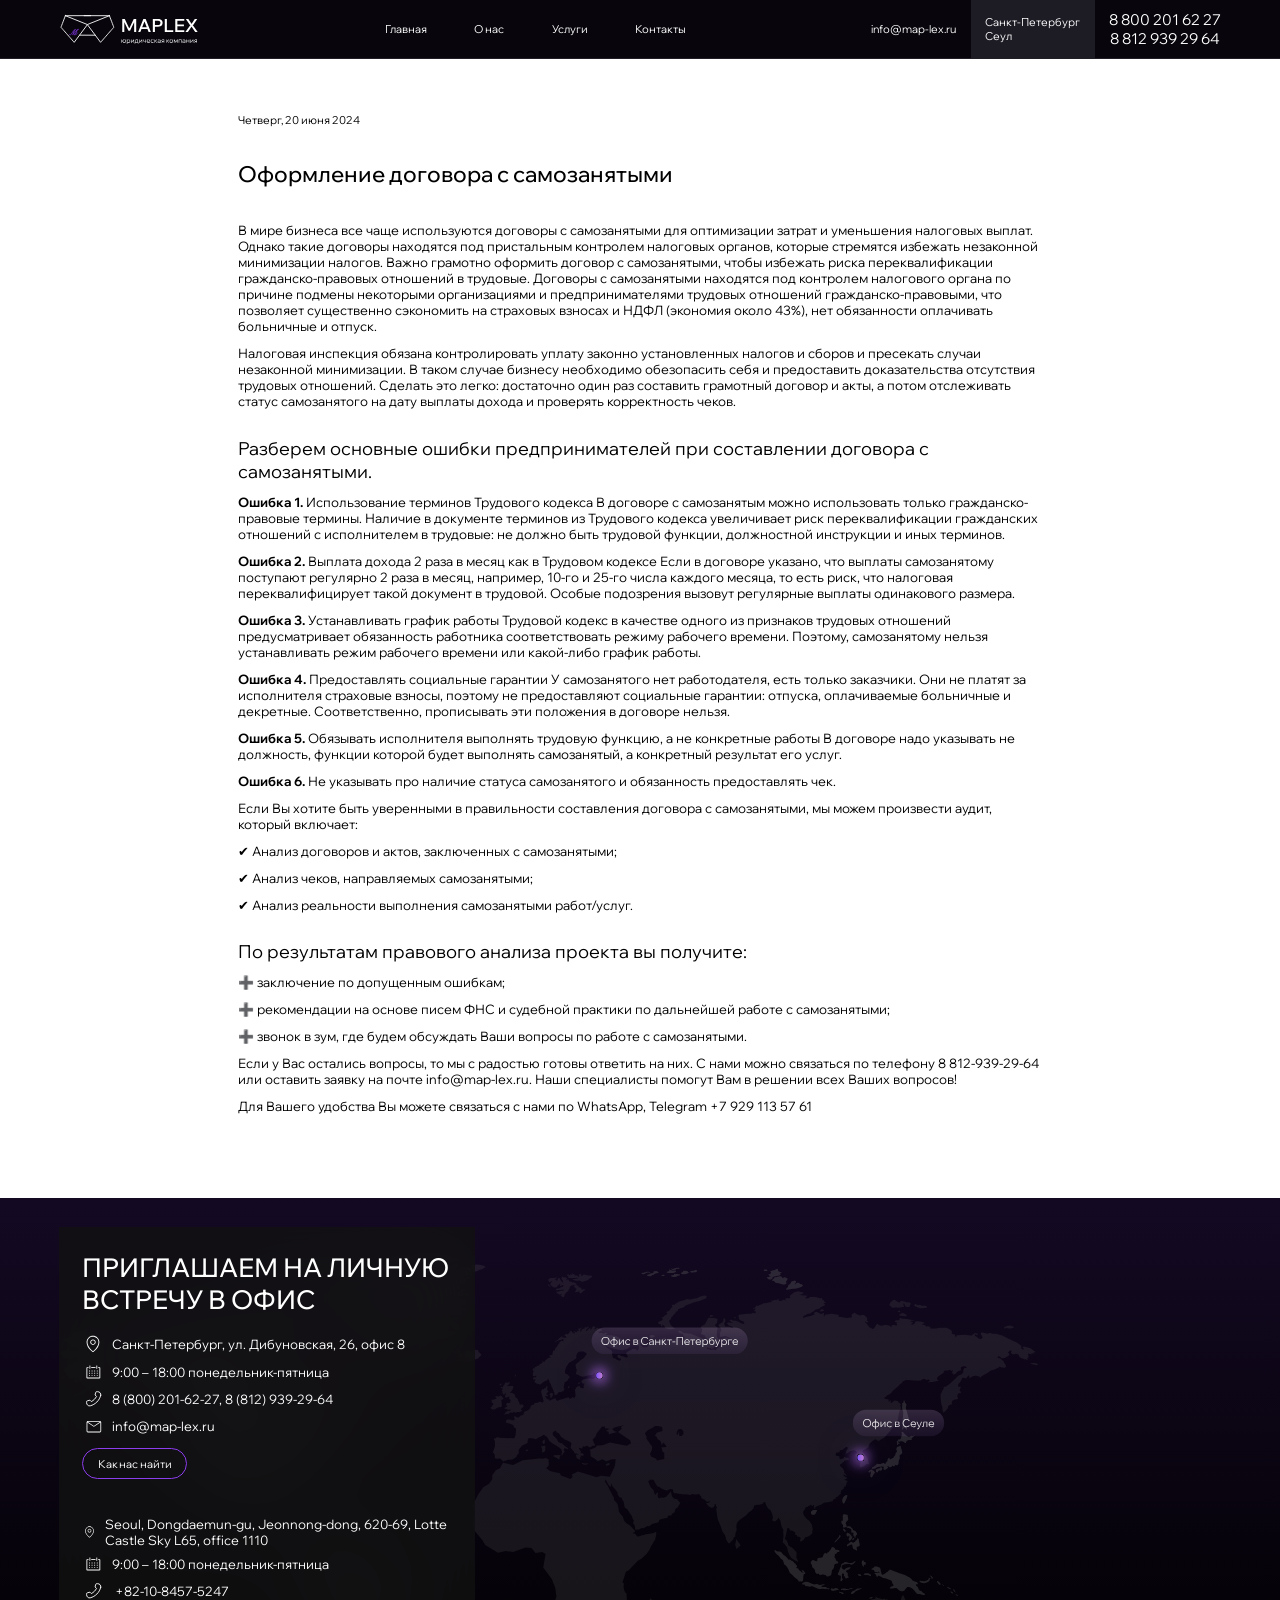
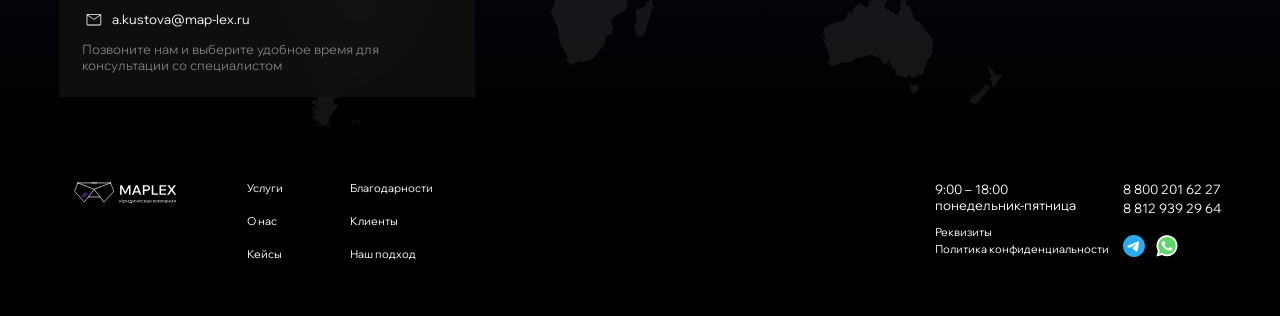
==== blog-page.html @ 065f0a4c "Add files via upload" ====
<!DOCTYPE html>
<html lang="ru">

<head>
    <meta charset="UTF-8">
    <meta http-equiv="X-UA-Compatible" content="IE=edge">
    <meta name="viewport" content="width=device-width, initial-scale=1.0">
    <title>Document</title>
    <link rel="stylesheet" href="style/style.css">
    <link rel="stylesheet" href="./style/swiper-bundle.min.css">
</head>

<body>

    <header class="header">
        <div class="container">
            <img src="./media/icons/logo.svg" alt="" class="header-logo">
            <div class="header-menu">
                <ul class="header-menu__list">
                    <a class="header-menu__list__item" href="./index.html">Главная</a>
                    <a class="header-menu__list__item" href="./aboutUs.html">О нас</a>
                    <a class="header-menu__list__item" href="./singl-deal.html">Услуги</a>
                    <a class="header-menu__list__item" href="">Контакты</a>
                </ul>
            </div>
            <div class="header-contacts">
                <div class="header-mail">info@map-lex.ru</div>
                <div class="header-city">
                    <p class="header-city__item">Санкт-Петербург</p>
                    <p class="header-city__item">Сеул</p>
                </div>
                <div class="header-nums">
                    <a href="" class="header-nums__item">8 800 201 62 27</a>
                    <a href="" class="header-nums__item">8 812 939 29 64</a>
                </div>
            </div>
        </div>
    </header>

    <main>
        <section class="blog-article">
            <div class="container">
                <div class="blog-article__wrap">
                    <div class="blog-article__date">
                        Четверг, 20 июня 2024
                    </div>
                    <div class="blog-article__name">
                        Оформление договора с самозанятыми
                    </div>
                    <div class="blog-article__content">
                        <p>
                            В мире бизнеса все чаще используются договоры с самозанятыми для оптимизации затрат и уменьшения налоговых выплат. Однако такие договоры находятся под пристальным контролем налоговых органов, которые стремятся избежать незаконной минимизации налогов. Важно грамотно оформить договор с самозанятыми, чтобы избежать риска переквалификации гражданско-правовых отношений в трудовые. Договоры с самозанятыми находятся под контролем налогового органа по причине подмены некоторыми организациями и предпринимателями трудовых отношений гражданско-правовыми, что позволяет существенно сэкономить на страховых взносах и НДФЛ (экономия около 43%), нет обязанности оплачивать больничные и отпуск. 
                        </p>
                        <p>
                            Налоговая инспекция обязана контролировать уплату законно установленных налогов и сборов и пресекать случаи незаконной минимизации. В таком случае бизнесу необходимо обезопасить себя и предоставить доказательства отсутствия трудовых отношений. Сделать это легко: достаточно один раз составить грамотный договор и акты, а потом отслеживать статус самозанятого на дату выплаты дохода и проверять корректность чеков. 
                        </p>
                        <p class="font-size">
                            Разберем основные ошибки предпринимателей при составлении договора с самозанятыми. 
                        </p>
                        <p>
                          <strong>Ошибка 1.</strong> Использование терминов Трудового кодекса В договоре с самозанятым можно использовать только гражданско-правовые термины. Наличие в документе терминов из Трудового кодекса увеличивает риск переквалификации гражданских отношений с исполнителем в трудовые: не должно быть трудовой функции, должностной инструкции и иных терминов. 
                        </p>
                        <p>
                            <strong>Ошибка 2.</strong> Выплата дохода 2 раза в месяц как в Трудовом кодексе Если в договоре указано, что выплаты самозанятому поступают регулярно 2 раза в месяц, например, 10-го и 25-го числа каждого месяца, то есть риск, что налоговая переквалифицирует такой документ в трудовой. Особые подозрения вызовут регулярные выплаты одинакового размера. 
                        </p>
                        <p>
                            <strong>Ошибка 3.</strong> Устанавливать график работы Трудовой кодекс в качестве одного из признаков трудовых отношений предусматривает обязанность работника соответствовать режиму рабочего времени. Поэтому, самозанятому нельзя устанавливать режим рабочего времени или какой-либо график работы. 
                        </p>
                        <p>
                            <strong>Ошибка 4.</strong> Предоставлять социальные гарантии У самозанятого нет работодателя, есть только заказчики. Они не платят за исполнителя страховые взносы, поэтому не предоставляют социальные гарантии: отпуска, оплачиваемые больничные и декретные. Соответственно, прописывать эти положения в договоре нельзя. 
                        </p>
                        <p>
                            <strong>Ошибка 5.</strong> Обязывать исполнителя выполнять трудовую функцию, а не конкретные работы В договоре надо указывать не должность, функции которой будет выполнять самозанятый, а конкретный результат его услуг. 
                        </p>
                        <p>
                            <strong>Ошибка 6.</strong> Не указывать про наличие статуса самозанятого и обязанность предоставлять чек.
                        </p>
                        <p>
                            Если Вы хотите быть уверенными в правильности составления договора с самозанятыми, мы можем произвести аудит, который включает: 
                        </p>
                        <p>
                            ✔ Анализ договоров и актов, заключенных с самозанятыми; 
                        </p>
                        <p>
                            ✔ Анализ чеков, направляемых самозанятыми; 
                        </p>
                        <p>
                            ✔ Анализ реальности выполнения самозанятыми работ/услуг. 
                        </p>
                        <p class="font-size">
                            По результатам правового анализа проекта вы получите:
                        </p>
                        <p>
                            ➕  заключение по допущенным ошибкам;
                        </p>
                        <p>
                            ➕  рекомендации на основе писем ФНС и судебной практики по дальнейшей работе с самозанятыми;
                        </p>
                        <p>
                            ➕  звонок в зум, где будем обсуждать Ваши вопросы по работе с самозанятыми. 
                        </p>
                        <p>
                            Если у Вас остались вопросы, то мы с радостью готовы ответить на них. С нами можно связаться по телефону 8 812-939-29-64 или оставить заявку на почте info@map-lex.ru. Наши специалисты помогут Вам в решении всех Ваших вопросов! 
                        </p>
                        <p>
                            Для Вашего удобства Вы можете связаться с нами по WhatsApp, Telegram +7 929 113 57 61
                        </p>
                    </div>
                </div>
            </div>
        </section>

        <section class="contacts-btn">
            <div class="container">
                <div class="contacts-btn-info">
                    <p class="contacts-btn-info__heading">Приглашаем на личную встречу в офис</p>
                    <ul class="contacts-btm-list">
                        <li class="contacts-btm-list__item">
                            <svg class="contacts-btm-list__item__svg" viewBox="0 0 24 24" fill="none"
                                xmlns="http://www.w3.org/2000/svg">
                                <path fill-rule="evenodd" clip-rule="evenodd"
                                    d="M7.7585 5.7675C8.31402 5.20777 8.97477 4.76344 9.70271 4.4601C10.4306 4.15675 11.2114 4.00039 12 4C13.59 4 15.116 4.635 16.2415 5.7675C17.3685 6.9032 18.0006 8.43851 18 10.0385C18 12.8015 16.468 15.3025 14.872 17.149C14.1994 17.9234 13.4703 18.6467 12.6905 19.313C12.465 19.5063 12.2348 19.6941 12 19.876C11.7653 19.6939 11.5351 19.5062 11.3095 19.313C10.5297 18.6467 9.80055 17.9234 9.128 17.149C7.532 15.3025 6 12.8015 6 10.0385C6 8.436 6.633 6.9 7.7585 5.7675ZM11.712 20.9085L12 20.5L12.288 20.9085C12.2037 20.9679 12.1031 20.9998 12 20.9998C11.8969 20.9998 11.7963 20.9679 11.712 20.9085ZM11.712 20.9085L12 20.5L12.288 20.9085L12.29 20.9075L12.295 20.904L12.31 20.8925L12.369 20.85C12.4197 20.813 12.4913 20.759 12.584 20.688C12.768 20.547 13.029 20.3395 13.3405 20.073C14.1582 19.3741 14.9228 18.6153 15.628 17.803C17.282 15.89 19 13.16 19 10.038C19 8.173 18.263 6.383 16.951 5.063C16.3025 4.40965 15.5313 3.89102 14.6816 3.53696C13.8319 3.1829 12.9205 3.00041 12 3C11.0795 3.00035 10.1682 3.18276 9.31849 3.53673C8.46879 3.8907 7.69749 4.40924 7.049 5.0625C5.73585 6.38561 4.99928 8.17437 5 10.0385C5 13.16 6.718 15.89 8.372 17.803C9.07718 18.6153 9.84179 19.3741 10.6595 20.073C10.9715 20.3395 11.232 20.547 11.416 20.688C11.5063 20.7575 11.5974 20.8259 11.6895 20.893L11.7055 20.904L11.71 20.9075L11.712 20.9085ZM10 10C10 9.46957 10.2107 8.96086 10.5858 8.58579C10.9609 8.21071 11.4696 8 12 8C12.5304 8 13.0391 8.21071 13.4142 8.58579C13.7893 8.96086 14 9.46957 14 10C14 10.5304 13.7893 11.0391 13.4142 11.4142C13.0391 11.7893 12.5304 12 12 12C11.4696 12 10.9609 11.7893 10.5858 11.4142C10.2107 11.0391 10 10.5304 10 10ZM12 7C11.2044 7 10.4413 7.31607 9.87868 7.87868C9.31607 8.44129 9 9.20435 9 10C9 10.7956 9.31607 11.5587 9.87868 12.1213C10.4413 12.6839 11.2044 13 12 13C12.7956 13 13.5587 12.6839 14.1213 12.1213C14.6839 11.5587 15 10.7956 15 10C15 9.20435 14.6839 8.44129 14.1213 7.87868C13.5587 7.31607 12.7956 7 12 7Z"
                                    fill="white" />
                            </svg>
                            Санкт-Петербург, ул. Дибуновская, 26, офис 8
                        </li>
                        <li class="contacts-btm-list__item">
                            <svg class="contacts-btm-list__item__svg" viewBox="0 0 24 24" fill="none"
                                xmlns="http://www.w3.org/2000/svg">
                                <path
                                    d="M19.1721 6.72656H17.6349V7.67255H19.0539V18.0784H5.81012V7.67255H7.2291V6.72656H5.69187C5.5813 6.72841 5.47218 6.75202 5.37074 6.79605C5.2693 6.84008 5.17753 6.90366 5.10066 6.98316C5.02379 7.06266 4.96334 7.15652 4.92276 7.25939C4.88218 7.36226 4.86226 7.47211 4.86414 7.58268V18.1682C4.86226 18.2788 4.88218 18.3887 4.92276 18.4915C4.96334 18.5944 5.02379 18.6883 5.10066 18.7678C5.17753 18.8473 5.2693 18.9108 5.37074 18.9549C5.47218 18.9989 5.5813 19.0225 5.69187 19.0244H19.1721C19.2827 19.0225 19.3918 18.9989 19.4933 18.9549C19.5947 18.9108 19.6865 18.8473 19.7634 18.7678C19.8402 18.6883 19.9007 18.5944 19.9413 18.4915C19.9818 18.3887 20.0018 18.2788 19.9999 18.1682V7.58268C20.0018 7.47211 19.9818 7.36226 19.9413 7.25939C19.9007 7.15652 19.8402 7.06266 19.7634 6.98316C19.6865 6.90366 19.5947 6.84008 19.4933 6.79605C19.3918 6.75202 19.2827 6.72841 19.1721 6.72656Z"
                                    fill="white" />
                                <path d="M7.69678 10.5117H8.64276V11.4577H7.69678V10.5117Z" fill="white" />
                                <path d="M10.5366 10.5117H11.4826V11.4577H10.5366V10.5117Z" fill="white" />
                                <path d="M13.3765 10.5117H14.3224V11.4577H13.3765V10.5117Z" fill="white" />
                                <path d="M16.2095 10.5117H17.1555V11.4577H16.2095V10.5117Z" fill="white" />
                                <path d="M7.69678 12.875H8.64276V13.821H7.69678V12.875Z" fill="white" />
                                <path d="M10.5366 12.875H11.4826V13.821H10.5366V12.875Z" fill="white" />
                                <path d="M13.3765 12.875H14.3224V13.821H13.3765V12.875Z" fill="white" />
                                <path d="M16.2095 12.875H17.1555V13.821H16.2095V12.875Z" fill="white" />
                                <path d="M7.69678 15.2422H8.64276V16.1882H7.69678V15.2422Z" fill="white" />
                                <path d="M10.5366 15.2422H11.4826V16.1882H10.5366V15.2422Z" fill="white" />
                                <path d="M13.3765 15.2422H14.3224V16.1882H13.3765V15.2422Z" fill="white" />
                                <path d="M16.2095 15.2422H17.1555V16.1882H16.2095V15.2422Z" fill="white" />
                                <path
                                    d="M8.63974 8.61987C8.76519 8.61987 8.88549 8.57004 8.9742 8.48134C9.0629 8.39264 9.11273 8.27233 9.11273 8.14688V5.30893C9.11273 5.18348 9.0629 5.06318 8.9742 4.97447C8.88549 4.88577 8.76519 4.83594 8.63974 4.83594C8.51429 4.83594 8.39399 4.88577 8.30528 4.97447C8.21658 5.06318 8.16675 5.18348 8.16675 5.30893V8.14688C8.16675 8.27233 8.21658 8.39264 8.30528 8.48134C8.39399 8.57004 8.51429 8.61987 8.63974 8.61987Z"
                                    fill="white" />
                                <path
                                    d="M16.2057 8.61987C16.3311 8.61987 16.4514 8.57004 16.5401 8.48134C16.6288 8.39264 16.6787 8.27233 16.6787 8.14688V5.30893C16.6787 5.18348 16.6288 5.06318 16.5401 4.97447C16.4514 4.88577 16.3311 4.83594 16.2057 4.83594C16.0802 4.83594 15.9599 4.88577 15.8712 4.97447C15.7825 5.06318 15.7327 5.18348 15.7327 5.30893V8.14688C15.7327 8.27233 15.7825 8.39264 15.8712 8.48134C15.9599 8.57004 16.0802 8.61987 16.2057 8.61987Z"
                                    fill="white" />
                                <path d="M10.0598 6.72656H14.7897V7.67255H10.0598V6.72656Z" fill="white" />
                            </svg>
                            9:00 – 18:00 понедельник-пятница
                        </li>
                        <li class="contacts-btm-list__item">
                            <svg class="contacts-btm-list__item__svg" viewBox="0 0 24 24" fill="none"
                                xmlns="http://www.w3.org/2000/svg">
                                <path
                                    d="M20.506 7.96C19.7928 10.7426 18.3448 13.2824 16.3136 15.3136C14.2824 17.3448 11.7426 18.7928 8.96 19.506C6.819 20.051 5 18.21 5 16V15C5 14.448 5.449 14.005 5.998 13.95C6.90852 13.8603 7.80229 13.6452 8.654 13.311L10.174 14.831C12.6489 13.6447 14.6447 11.6489 15.831 9.174L14.311 7.654C14.6456 6.80234 14.8609 5.90857 14.951 4.998C15.005 4.448 15.448 4 16 4H17C19.21 4 21.051 5.819 20.506 7.96Z"
                                    stroke="white" stroke-linecap="round" stroke-linejoin="round" />
                            </svg>
                            8 (800) 201-62-27, 8 (812) 939-29-64
                        </li>
                        <li class="contacts-btm-list__item">
                            <svg class="contacts-btm-list__item__svg" viewBox="0 0 24 24" fill="none"
                                xmlns="http://www.w3.org/2000/svg">
                                <path
                                    d="M6.43644 19.046C6.02696 19.046 5.68533 18.9091 5.41156 18.6353C5.13778 18.3616 5.00059 18.0196 5 17.6096V8.03801C5 7.62853 5.13719 7.2869 5.41156 7.01312C5.68593 6.73934 6.02726 6.60216 6.43556 6.60156H19.5644C19.9733 6.60156 20.3147 6.73875 20.5884 7.01312C20.8622 7.28749 20.9994 7.62912 21 8.03801V17.6105C21 18.0193 20.8628 18.361 20.5884 18.6353C20.3141 18.9097 19.9727 19.0466 19.5644 19.046H6.43644ZM13 12.9269L5.88889 8.27712V17.6105C5.88889 17.7699 5.94015 17.9008 6.04267 18.0033C6.14519 18.1059 6.27644 18.1571 6.43644 18.1571H19.5644C19.7239 18.1571 19.8548 18.1059 19.9573 18.0033C20.0599 17.9008 20.1111 17.7696 20.1111 17.6096V8.27623L13 12.9269ZM13 11.9349L19.8373 7.49045H6.16267L13 11.9349ZM5.88889 8.27712V7.49045V17.6105C5.88889 17.7699 5.94015 17.9008 6.04267 18.0033C6.14519 18.1059 6.27644 18.1571 6.43644 18.1571H5.88889V8.27712Z"
                                    fill="white" />
                            </svg>
                            info@map-lex.ru
                        </li>
                    </ul>
                    <button class="how-fing map-popup-btn">Как нас найти</button>
                    <ul class="contacts-btm-list">
                        <li class="contacts-btm-list__item">
                            <svg class="contacts-btm-list__item__svg" viewBox="0 0 24 24" fill="none"
                                xmlns="http://www.w3.org/2000/svg">
                                <path fill-rule="evenodd" clip-rule="evenodd"
                                    d="M7.7585 5.7675C8.31402 5.20777 8.97477 4.76344 9.70271 4.4601C10.4306 4.15675 11.2114 4.00039 12 4C13.59 4 15.116 4.635 16.2415 5.7675C17.3685 6.9032 18.0006 8.43851 18 10.0385C18 12.8015 16.468 15.3025 14.872 17.149C14.1994 17.9234 13.4703 18.6467 12.6905 19.313C12.465 19.5063 12.2348 19.6941 12 19.876C11.7653 19.6939 11.5351 19.5062 11.3095 19.313C10.5297 18.6467 9.80055 17.9234 9.128 17.149C7.532 15.3025 6 12.8015 6 10.0385C6 8.436 6.633 6.9 7.7585 5.7675ZM11.712 20.9085L12 20.5L12.288 20.9085C12.2037 20.9679 12.1031 20.9998 12 20.9998C11.8969 20.9998 11.7963 20.9679 11.712 20.9085ZM11.712 20.9085L12 20.5L12.288 20.9085L12.29 20.9075L12.295 20.904L12.31 20.8925L12.369 20.85C12.4197 20.813 12.4913 20.759 12.584 20.688C12.768 20.547 13.029 20.3395 13.3405 20.073C14.1582 19.3741 14.9228 18.6153 15.628 17.803C17.282 15.89 19 13.16 19 10.038C19 8.173 18.263 6.383 16.951 5.063C16.3025 4.40965 15.5313 3.89102 14.6816 3.53696C13.8319 3.1829 12.9205 3.00041 12 3C11.0795 3.00035 10.1682 3.18276 9.31849 3.53673C8.46879 3.8907 7.69749 4.40924 7.049 5.0625C5.73585 6.38561 4.99928 8.17437 5 10.0385C5 13.16 6.718 15.89 8.372 17.803C9.07718 18.6153 9.84179 19.3741 10.6595 20.073C10.9715 20.3395 11.232 20.547 11.416 20.688C11.5063 20.7575 11.5974 20.8259 11.6895 20.893L11.7055 20.904L11.71 20.9075L11.712 20.9085ZM10 10C10 9.46957 10.2107 8.96086 10.5858 8.58579C10.9609 8.21071 11.4696 8 12 8C12.5304 8 13.0391 8.21071 13.4142 8.58579C13.7893 8.96086 14 9.46957 14 10C14 10.5304 13.7893 11.0391 13.4142 11.4142C13.0391 11.7893 12.5304 12 12 12C11.4696 12 10.9609 11.7893 10.5858 11.4142C10.2107 11.0391 10 10.5304 10 10ZM12 7C11.2044 7 10.4413 7.31607 9.87868 7.87868C9.31607 8.44129 9 9.20435 9 10C9 10.7956 9.31607 11.5587 9.87868 12.1213C10.4413 12.6839 11.2044 13 12 13C12.7956 13 13.5587 12.6839 14.1213 12.1213C14.6839 11.5587 15 10.7956 15 10C15 9.20435 14.6839 8.44129 14.1213 7.87868C13.5587 7.31607 12.7956 7 12 7Z"
                                    fill="white" />
                            </svg>
                            Seoul, Dongdaemun-gu, Jeonnong-dong, 620-69, Lotte Castle Sky L65, office 1110
                        </li>
                        <li class="contacts-btm-list__item">
                            <svg class="contacts-btm-list__item__svg" viewBox="0 0 24 24" fill="none"
                                xmlns="http://www.w3.org/2000/svg">
                                <path
                                    d="M19.1721 6.72656H17.6349V7.67255H19.0539V18.0784H5.81012V7.67255H7.2291V6.72656H5.69187C5.5813 6.72841 5.47218 6.75202 5.37074 6.79605C5.2693 6.84008 5.17753 6.90366 5.10066 6.98316C5.02379 7.06266 4.96334 7.15652 4.92276 7.25939C4.88218 7.36226 4.86226 7.47211 4.86414 7.58268V18.1682C4.86226 18.2788 4.88218 18.3887 4.92276 18.4915C4.96334 18.5944 5.02379 18.6883 5.10066 18.7678C5.17753 18.8473 5.2693 18.9108 5.37074 18.9549C5.47218 18.9989 5.5813 19.0225 5.69187 19.0244H19.1721C19.2827 19.0225 19.3918 18.9989 19.4933 18.9549C19.5947 18.9108 19.6865 18.8473 19.7634 18.7678C19.8402 18.6883 19.9007 18.5944 19.9413 18.4915C19.9818 18.3887 20.0018 18.2788 19.9999 18.1682V7.58268C20.0018 7.47211 19.9818 7.36226 19.9413 7.25939C19.9007 7.15652 19.8402 7.06266 19.7634 6.98316C19.6865 6.90366 19.5947 6.84008 19.4933 6.79605C19.3918 6.75202 19.2827 6.72841 19.1721 6.72656Z"
                                    fill="white" />
                                <path d="M7.69678 10.5117H8.64276V11.4577H7.69678V10.5117Z" fill="white" />
                                <path d="M10.5366 10.5117H11.4826V11.4577H10.5366V10.5117Z" fill="white" />
                                <path d="M13.3765 10.5117H14.3224V11.4577H13.3765V10.5117Z" fill="white" />
                                <path d="M16.2095 10.5117H17.1555V11.4577H16.2095V10.5117Z" fill="white" />
                                <path d="M7.69678 12.875H8.64276V13.821H7.69678V12.875Z" fill="white" />
                                <path d="M10.5366 12.875H11.4826V13.821H10.5366V12.875Z" fill="white" />
                                <path d="M13.3765 12.875H14.3224V13.821H13.3765V12.875Z" fill="white" />
                                <path d="M16.2095 12.875H17.1555V13.821H16.2095V12.875Z" fill="white" />
                                <path d="M7.69678 15.2422H8.64276V16.1882H7.69678V15.2422Z" fill="white" />
                                <path d="M10.5366 15.2422H11.4826V16.1882H10.5366V15.2422Z" fill="white" />
                                <path d="M13.3765 15.2422H14.3224V16.1882H13.3765V15.2422Z" fill="white" />
                                <path d="M16.2095 15.2422H17.1555V16.1882H16.2095V15.2422Z" fill="white" />
                                <path
                                    d="M8.63974 8.61987C8.76519 8.61987 8.88549 8.57004 8.9742 8.48134C9.0629 8.39264 9.11273 8.27233 9.11273 8.14688V5.30893C9.11273 5.18348 9.0629 5.06318 8.9742 4.97447C8.88549 4.88577 8.76519 4.83594 8.63974 4.83594C8.51429 4.83594 8.39399 4.88577 8.30528 4.97447C8.21658 5.06318 8.16675 5.18348 8.16675 5.30893V8.14688C8.16675 8.27233 8.21658 8.39264 8.30528 8.48134C8.39399 8.57004 8.51429 8.61987 8.63974 8.61987Z"
                                    fill="white" />
                                <path
                                    d="M16.2057 8.61987C16.3311 8.61987 16.4514 8.57004 16.5401 8.48134C16.6288 8.39264 16.6787 8.27233 16.6787 8.14688V5.30893C16.6787 5.18348 16.6288 5.06318 16.5401 4.97447C16.4514 4.88577 16.3311 4.83594 16.2057 4.83594C16.0802 4.83594 15.9599 4.88577 15.8712 4.97447C15.7825 5.06318 15.7327 5.18348 15.7327 5.30893V8.14688C15.7327 8.27233 15.7825 8.39264 15.8712 8.48134C15.9599 8.57004 16.0802 8.61987 16.2057 8.61987Z"
                                    fill="white" />
                                <path d="M10.0598 6.72656H14.7897V7.67255H10.0598V6.72656Z" fill="white" />
                            </svg>
                            9:00 – 18:00 понедельник-пятница
                        </li>
                        <li class="contacts-btm-list__item">
                            <svg class="contacts-btm-list__item__svg" viewBox="0 0 24 24" fill="none"
                                xmlns="http://www.w3.org/2000/svg">
                                <path
                                    d="M20.506 7.96C19.7928 10.7426 18.3448 13.2824 16.3136 15.3136C14.2824 17.3448 11.7426 18.7928 8.96 19.506C6.819 20.051 5 18.21 5 16V15C5 14.448 5.449 14.005 5.998 13.95C6.90852 13.8603 7.80229 13.6452 8.654 13.311L10.174 14.831C12.6489 13.6447 14.6447 11.6489 15.831 9.174L14.311 7.654C14.6456 6.80234 14.8609 5.90857 14.951 4.998C15.005 4.448 15.448 4 16 4H17C19.21 4 21.051 5.819 20.506 7.96Z"
                                    stroke="white" stroke-linecap="round" stroke-linejoin="round" />
                            </svg>
                             +82-10-8457-5247
                        </li>
                        <li class="contacts-btm-list__item">
                            <svg class="contacts-btm-list__item__svg" viewBox="0 0 24 24" fill="none"
                                xmlns="http://www.w3.org/2000/svg">
                                <path
                                    d="M6.43644 19.046C6.02696 19.046 5.68533 18.9091 5.41156 18.6353C5.13778 18.3616 5.00059 18.0196 5 17.6096V8.03801C5 7.62853 5.13719 7.2869 5.41156 7.01312C5.68593 6.73934 6.02726 6.60216 6.43556 6.60156H19.5644C19.9733 6.60156 20.3147 6.73875 20.5884 7.01312C20.8622 7.28749 20.9994 7.62912 21 8.03801V17.6105C21 18.0193 20.8628 18.361 20.5884 18.6353C20.3141 18.9097 19.9727 19.0466 19.5644 19.046H6.43644ZM13 12.9269L5.88889 8.27712V17.6105C5.88889 17.7699 5.94015 17.9008 6.04267 18.0033C6.14519 18.1059 6.27644 18.1571 6.43644 18.1571H19.5644C19.7239 18.1571 19.8548 18.1059 19.9573 18.0033C20.0599 17.9008 20.1111 17.7696 20.1111 17.6096V8.27623L13 12.9269ZM13 11.9349L19.8373 7.49045H6.16267L13 11.9349ZM5.88889 8.27712V7.49045V17.6105C5.88889 17.7699 5.94015 17.9008 6.04267 18.0033C6.14519 18.1059 6.27644 18.1571 6.43644 18.1571H5.88889V8.27712Z"
                                    fill="white" />
                            </svg>
                            a.kustova@map-lex.ru
                        </li>
                    </ul>
                    <p class="contacts-btm-info-sub-text">Позвоните нам и выберите удобное время
                        для консультации со специалистом</p>
                </div>
                <img src="./media/bg/contacts.svg" alt="" class="contacts-btm-bg">
            </div>
        </section>
    </main>

    <footer class="footer">
        <div class="container">
            <div class="footer-right">
                <img src="./media/icons/logo.svg" alt="" class="footer-logo">
                <ul class="footer-list">
                    <a href="" class="footer-list-item">Услуги</a>
                    <a href="" class="footer-list-item">О нас</a>
                    <a href="" class="footer-list-item">Кейсы</a>
                </ul>
                <ul class="footer-list">
                    <a href="" class="footer-list-item">Благодарности</a>
                    <a href="" class="footer-list-item">Клиенты</a>
                    <a href="" class="footer-list-item">Наш подход</a>
                </ul>
            </div>
            <div class="footer-left">
                <div class="footer-info">
                    <p class="footer-info-text">9:00 – 18:00 <br>
                        понедельник-пятница</p>
                    <p class="footer-info-sub-text">Реквизиты</p>
                    <p class="footer-info-sub-text">Политика конфиденциальности</p>
                </div>
                <div class="footer-contacts">
                    <a href="" class="footer-phone">8 800 201 62 27</a>
                    <a href="" class="footer-phone">8 812 939 29 64</a>
                    <div class="footer-contacts-icons">
                        <a href="" class="footer-icon-href">
                            <svg class="footer-icon-svg" viewBox="0 0 24 24" fill="none"
                                xmlns="http://www.w3.org/2000/svg">
                                <g clip-path="url(#clip0_1753_1808)">
                                    <path
                                        d="M12 0C8.81812 0 5.76375 1.26506 3.51562 3.51469C1.2652 5.76522 0.000643966 8.81734 0 12C0 15.1813 1.26562 18.2357 3.51562 20.4853C5.76375 22.7349 8.81812 24 12 24C15.1819 24 18.2362 22.7349 20.4844 20.4853C22.7344 18.2357 24 15.1813 24 12C24 8.81869 22.7344 5.76431 20.4844 3.51469C18.2362 1.26506 15.1819 0 12 0Z"
                                        fill="url(#paint0_linear_1753_1808)" />
                                    <path
                                        d="M5.43087 11.8721C8.92962 10.3481 11.2621 9.34332 12.4284 8.85782C15.7621 7.47163 16.454 7.23088 16.9059 7.22273C17.0052 7.22113 17.2265 7.2457 17.3709 7.36241C17.4909 7.46085 17.5246 7.59398 17.5415 7.68745C17.5565 7.78082 17.5771 7.99363 17.5602 8.15976C17.3802 10.0573 16.5984 14.6619 16.2009 16.7872C16.034 17.6864 15.7021 17.9879 15.3815 18.0174C14.684 18.0815 14.1552 17.5569 13.4802 17.1146C12.4246 16.4221 11.8284 15.9913 10.8027 15.3157C9.61774 14.5349 10.3865 14.1058 11.0615 13.4045C11.2377 13.2209 14.309 10.4281 14.3671 10.1748C14.3746 10.1431 14.3821 10.025 14.3109 9.96276C14.2415 9.90032 14.1384 9.9217 14.0634 9.93857C13.9565 9.96257 12.2709 11.0778 9.00087 13.2841C8.52274 13.613 8.08962 13.7733 7.69962 13.7649C7.27212 13.7557 6.44712 13.5226 5.83399 13.3235C5.08399 13.0792 4.48587 12.95 4.53837 12.5351C4.56462 12.3191 4.86274 12.098 5.43087 11.8721Z"
                                        fill="white" />
                                </g>
                                <defs>
                                    <linearGradient id="paint0_linear_1753_1808" x1="1200" y1="0" x2="1200" y2="2400"
                                        gradientUnits="userSpaceOnUse">
                                        <stop stop-color="#2AABEE" />
                                        <stop offset="1" stop-color="#229ED9" />
                                    </linearGradient>
                                </defs>
                            </svg>
                        </a>
                        <a href="" class="footer-icon-href">
                            <svg class="footer-icon-svg" viewBox="0 0 24 25" fill="none"
                                xmlns="http://www.w3.org/2000/svg">
                                <g clip-path="url(#clip0_3067_5911)">
                                    <path
                                        d="M0.518437 12.2347C0.517875 14.267 1.04887 16.2513 2.05856 18.0003L0.421875 23.9761L6.53738 22.3726C8.22884 23.2934 10.124 23.7759 12.0499 23.776H12.0549C18.4126 23.776 23.5879 18.6026 23.5906 12.2438C23.5918 9.16256 22.3929 6.26512 20.2148 4.08525C18.0369 1.90556 15.1405 0.704531 12.0545 0.703125C5.69606 0.703125 0.521156 5.87625 0.518531 12.2347"
                                        fill="url(#paint0_linear_3067_5911)" />
                                    <path
                                        d="M0.100313 12.2304C0.0996563 14.3358 0.649687 16.391 1.69537 18.2027L0 24.3927L6.33478 22.7317C8.08022 23.6834 10.0454 24.1851 12.0451 24.1859H12.0502C18.636 24.1859 23.9972 18.8264 24 12.24C24.0011 9.04797 22.7591 6.04637 20.5031 3.78841C18.2468 1.53072 15.2468 0.286469 12.0502 0.285156C5.46337 0.285156 0.102938 5.64391 0.100313 12.2304ZM3.87291 17.8907L3.63637 17.5152C2.64206 15.9342 2.11725 14.1072 2.118 12.2312C2.12006 6.75663 6.57544 2.30266 12.054 2.30266C14.7071 2.30378 17.2005 3.33803 19.0759 5.21453C20.9512 7.09122 21.9831 9.58591 21.9824 12.2392C21.98 17.7138 17.5245 22.1683 12.0502 22.1683H12.0463C10.2638 22.1673 8.51569 21.6887 6.99112 20.7841L6.62831 20.5689L2.86913 21.5545L3.87291 17.8907Z"
                                        fill="url(#paint1_linear_3067_5911)" />
                                    <path
                                        d="M9.06657 7.2377C8.84289 6.74054 8.60748 6.73051 8.39476 6.72179C8.22057 6.71429 8.02145 6.71485 7.82251 6.71485C7.62339 6.71485 7.29986 6.78976 7.02639 7.08835C6.75264 7.38723 5.98126 8.10948 5.98126 9.57845C5.98126 11.0475 7.05123 12.4672 7.20039 12.6666C7.34973 12.8656 9.26598 15.9766 12.3009 17.1734C14.8231 18.168 15.3364 17.9702 15.8838 17.9203C16.4313 17.8706 17.6504 17.1983 17.8991 16.501C18.148 15.8039 18.148 15.2064 18.0734 15.0815C17.9988 14.9571 17.7997 14.8824 17.5011 14.7331C17.2024 14.5838 15.7344 13.8614 15.4608 13.7618C15.187 13.6622 14.988 13.6125 14.7889 13.9115C14.5898 14.21 14.018 14.8824 13.8437 15.0815C13.6696 15.2811 13.4953 15.3059 13.1968 15.1566C12.898 15.0068 11.9365 14.6919 10.7956 13.6748C9.90798 12.8833 9.30873 11.906 9.13454 11.607C8.96036 11.3085 9.11589 11.1467 9.26561 10.9979C9.39976 10.8641 9.56429 10.6493 9.71373 10.475C9.86261 10.3006 9.91229 10.1762 10.0119 9.97707C10.1115 9.77776 10.0616 9.60338 9.98711 9.45404C9.91229 9.3047 9.33207 7.82804 9.06657 7.2377Z"
                                        fill="white" />
                                </g>
                                <defs>
                                    <linearGradient id="paint0_linear_3067_5911" x1="1158.86" y1="2328" x2="1158.86"
                                        y2="0.703125" gradientUnits="userSpaceOnUse">
                                        <stop stop-color="#1FAF38" />
                                        <stop offset="1" stop-color="#60D669" />
                                    </linearGradient>
                                    <linearGradient id="paint1_linear_3067_5911" x1="1200" y1="2411.04" x2="1200"
                                        y2="0.285156" gradientUnits="userSpaceOnUse">
                                        <stop stop-color="#F9F9F9" />
                                        <stop offset="1" stop-color="white" />
                                    </linearGradient>
                                </defs>
                            </svg>
                        </a>
                    </div>
                </div>
            </div>
        </div>
    </footer>

    <div class="popup rew-popup">
        <svg class="rew-popup-close closePopupsBtn" viewBox="0 0 21 21" fill="none" xmlns="http://www.w3.org/2000/svg">
            <path d="M4.875 16.5703L16.5737 4.875M4.875 4.875L16.5737 16.5703" stroke="#1A1C1E" stroke-width="2"
                stroke-linecap="round" />
        </svg>
        <img src="" alt="" class="rew-popup-img">
    </div>

    <div class="popup form-popup">
        <svg class="closePopupsBtn form-popup-close" viewBox="0 0 32 32" fill="none" xmlns="http://www.w3.org/2000/svg">
            <path d="M7 25.7126L25.7179 7M7 7L25.7179 25.7126" stroke="#1A1C1E" stroke-width="2"
                stroke-linecap="round" />
        </svg>
        <div class="form-popup-container">
            <p class="form-popup-heading">Заполните форму и наш специалист <br> свяжется с вами для уточнения <br>
                продолжительности и объема работ</p>
            <div class="form-popup-form">
                <input type="text" class="form-popup-inp" placeholder="Имя">
                <input type="text" class="form-popup-inp" placeholder="Номер телефона">
                <button class="form-popup-send">Жду звонка</button>
            </div>
        </div>
    </div>

    <div class="finde-us-popup popup">
        <svg class="closePopupsBtn finde-us-popup-close" viewBox="0 0 32 32" fill="none"
            xmlns="http://www.w3.org/2000/svg">
            <path d="M7 25.7126L25.7179 7M7 7L25.7179 25.7126" stroke="#1A1C1E" stroke-width="2"
                stroke-linecap="round" />
        </svg>
        <div class="finde-us-popup-container">
            <p class="finde-us-popup-heading">Как нас найти </p>
            <p class="finde-us-popup-text">Адрес головного офиса: Санкт-Петербург, ул. Дибуновская, 26, офис 8-н,
                недалеко от станции метро «Черная речка», «Старая деревня»</p>
            <div class="finde-us-popup-wrapper">
                <iframe class="finde-us-popup-map"
                    src="https://www.google.com/maps/embed?pb=!1m18!1m12!1m3!1d2244.936871756519!2d37.60621742020447!3d55.75959882541315!2m3!1f0!2f0!3f0!3m2!1i1024!2i768!4f13.1!3m3!1m2!1s0x46b54a46086198b3%3A0x790b184b47a58c9!2z0J_QvtGB0L7Qu9GM0YHRgtCy0L4g0JDQt9C10YDQsdCw0LnQtNC20LDQvdGB0LrQvtC5INCg0LXRgdC_0YPQsdC70LjQutC4INCyINCg0L7RgdGB0LjQudGB0LrQvtC5INCk0LXQtNC10YDQsNGG0LjQuA!5e0!3m2!1sru!2sru!4v1718879420566!5m2!1sru!2sru"
                    style="border:0;" allowfullscreen="" loading="lazy"
                    referrerpolicy="no-referrer-when-downgrade"></iframe>
                <div class="finde-us-popup-imgs">
                    <img src="./media/bg/findeUs/1.png" alt="" class="finde-us-popup-img-top">
                    <img src="./media/bg/findeUs/1.png" alt="" class="finde-us-popup-img-top">
                    <img src="./media/bg/findeUs/2.png" alt="" class="finde-us-popup-img-btn">
                </div>
            </div>
        </div>
    </div>

    <div class="closePopups closePopupsBtn"></div>

    <script src="https://unpkg.com/typed.js@2.1.0/dist/typed.umd.js"></script>
    <script src="https://cdnjs.cloudflare.com/ajax/libs/jquery/3.3.1/jquery.min.js"></script>
    <script src="js/swiper-bundle.min.js"></script>
    <script src="js/app.js"></script>
</body>

</html>
---- style/style.css ----
@font-face {
	font-family: "Wix Madefor Display";
	font-weight: 700;
	src: url("./../media/fonts/WixMadeforDisplay-Bold.ttf");
}
@font-face {
	font-family: "Wix Madefor Display";
	font-weight: 400;
	src: url("./../media/fonts/WixMadeforDisplay-Regular.ttf");
}
@font-face {
	font-family: "Wix Madefor Display";
	font-weight: 500;
	src: url("./../media/fonts/WixMadeforDisplay-Medium.ttf");
}
* {
	margin: 0;
	padding: 0;
	box-sizing: border-box;
	text-decoration: none;
	border: none;
	outline: none;
}

body,
html {
	font-size: 0.0714285714vw;
	max-width: 100vw;
	overflow-x: hidden;
}
@media (max-width: 768px) {
	body,
	html {
		font-size: calc(100vw / 380);
		max-width: 100vw;
		overflow-x: hidden;
	}
}
.container {
	width: 1272rem;
	margin: 0 64rem;
}
@media (max-width: 768px) {
	.container {
		max-width: 100%;
		width: auto;
		margin: 0 20rem;
	}
}
button,
.closePopups {
	cursor: pointer;
}

.header {
	border-bottom: 1rem solid rgba(255, 255, 255, 0.1);
	padding: 0;
	width: 1400rem;
	height: 64rem;
	-webkit-backdrop-filter: blur(100rem);
	backdrop-filter: blur(100rem);
	background: #08060c;
	width: 100vw;
	position: fixed;
	z-index: 9;
}
.header .container {
	display: flex;
	justify-content: space-between;
	height: 100%;
	align-items: center;
}
.header.white {
	background: white;
}
.header.white .header-logo {
	filter: grayscale(100%) invert(100%);
}
.header.white .header-menu__list__item {
	color: black;
}
.header.white .header-menu__list__item:hover {
	color: white;
}
.header.white .header-city__item {
	color: black;
}
.header.white .header-mail {
	color: black;
}
.header.white .header-nums__item {
	color: black;
}

.header-logo {
	width: 155rem;
	height: 35rem;
}

.header-menu {
	height: 100%;
}

.header-menu__list {
	list-style: none;
	display: flex;
	align-items: center;
	-moz-column-gap: 24rem;
	column-gap: 24rem;
	height: 100%;
}

.header-menu__list__item {
	font-family: "Wix Madefor Display", sans-serif;
	font-weight: 400;
	font-size: 12rem;
	color: #fff;
	height: 100%;
	display: flex;
	align-items: center;
	justify-content: center;
	padding: 0 14rem;
	transition: all 0.4s ease;
}
.header-menu__list__item:hover {
	background: #8c3ded;
}

.header-contacts {
	display: flex;
	align-items: center;
	height: 100%;
}

.header-mail {
	font-family: "Wix Madefor Display", sans-serif;
	font-weight: 400;
	font-size: 12rem;
	color: #fff;
	margin-right: 16rem;
}

.header-city {
	background: rgba(183, 186, 214, 0.12);
	height: 100%;
	display: flex;
	flex-direction: column;
	align-items: flex-start;
	justify-content: center;
	padding: 0 16rem;
}

.header-city__item {
	font-family: "Wix Madefor Display", sans-serif;
	font-weight: 400;
	font-size: 12rem;
	color: #fff;
}

.header-nums {
	margin-left: 16rem;
	display: flex;
	flex-direction: column;
	align-items: center;
	justify-content: center;
}

.header-nums__item {
	font-family: "Wix Madefor Display", sans-serif;
	font-weight: 400;
	font-size: 16rem;
	color: #fff;
}

.fron-block {
	height: 720rem;
	position: relative;
	background: #010101;
	top: 0;
}
.fron-block .container {
	height: 100%;
	position: relative;
	z-index: 2;
}

.front-heading {
	font-family: "Wix Madefor Display", sans-serif;
	font-weight: 700;
	font-size: 56rem;
	line-height: 128%;
	text-transform: uppercase;
	color: #fff;
	padding-top: 238rem;
}

.front-block__bg {
	position: absolute;
	top: 0;
	left: 0;
	height: 100%;
}

.pluss {
	padding: 80rem 0;
	background: linear-gradient(180deg, #010101 0%, #140923 100%);
}
.pluss .container {
	display: flex;
	flex-wrap: wrap;
	gap: 36rem;
	justify-content: center;
}

.pluss-item {
	border: 1rem solid rgba(255, 255, 255, 0.11);
	border-radius: 8rem;
	padding: 24rem 22rem;
	width: 312rem;
	height: 250rem;
	background: linear-gradient(180deg, rgba(82, 56, 153, 0) 0%, rgba(137, 93, 255, 0.2) 100%);
	display: flex;
	flex-direction: column;
	justify-content: center;
}

.pluss-item__svg {
	width: 38rem;
	height: 38rem;
	background: #8c3ded;
	border-radius: 100rem;
	display: flex;
	align-items: center;
	justify-content: center;
	margin-bottom: 20rem;
}

.pluss-item__svg__img {
	height: 18rem;
}

.pluss-item__text {
	font-family: "Wix Madefor Display", sans-serif;
	font-weight: 400;
	font-size: 16rem;
	color: #fff;
}

.staj {
	background: linear-gradient(180deg, #140923 0%, #010101 100%);
	padding: 80rem 0;
}
.staj-top {
	display: flex;
	justify-content: space-between;
	margin-bottom: 120rem;
}

.staj-top-item {
	border: 1rem solid rgba(255, 255, 255, 0.1);
	padding: 30rem 31rem;
	width: 410rem;
	height: 172rem;
}

.staj-top-item__svg {
	width: 31rem;
	height: 31rem;
	margin-bottom: 36rem;
}

.staj-top-item__text {
	font-family: "Wix Madefor Display", sans-serif;
	font-weight: 400;
	font-size: 20rem;
	color: #fff;
}

.staj-btm {
	display: flex;
	justify-content: space-between;
}

.staj-btm-item {
	width: 234rem;
	height: 144rem;
}

.staj-btm-item__top {
	border-bottom: 1rem solid rgba(255, 255, 255, 0.1);
	padding-bottom: 20rem;
	margin-bottom: 20rem;
	display: flex;
	align-items: flex-start;
}

.staj-btm-item__top__top-text {
	font-family: "Wix Madefor Display", sans-serif;
	font-weight: 400;
	color: #fff;
	font-size: 54rem;
}
.staj-btm-item__top__top-text span {
	font-size: 16rem;
}

.staj-btm-item__top__low-text {
	font-family: "Wix Madefor Display", sans-serif;
	font-weight: 400;
	font-size: 16rem;
	color: #fff;
}

.staj-btm-item__btm__text {
	font-family: "Wix Madefor Display", sans-serif;
	font-weight: 400;
	font-size: 14rem;
	color: #fff;
}

.deals {
	padding: 80rem 0 100rem;
	background: linear-gradient(180deg, #010101 0%, #140923 100%);
	position: relative;
	overflow: hidden;
}
.deals .container {
	position: relative;
	z-index: 3;
}
.deals::after {
	content: "";
	display: block;
	width: 600rem;
	height: 600rem;
	background: #8358ff;
	bottom: -300rem;
	right: -180rem;
	border-radius: 100%;
	position: absolute;
	z-index: 1;
	filter: blur(325.3999938965rem);
}

.deals-heading {
	font-family: "Wix Madefor Display", sans-serif;
	font-weight: 400;
	font-size: 28rem;
	text-transform: uppercase;
	color: #fff;
	margin-bottom: 54rem;
}

.deals-list {
	display: flex;
	flex-direction: column;
	row-gap: 8rem;
	margin-bottom: 24rem;
}

.deals-list-item {
	width: -moz-fit-content;
	width: fit-content;
	border-bottom: 1rem solid rgba(255, 255, 255, 0.1);
	transition: all 0.4s ease;
}
.deals-list-item:hover {
	border-bottom: 1rem solid white;
}

.deals-list-item-href {
	padding: 10rem;
	font-family: "Wix Madefor Display", sans-serif;
	font-weight: 400;
	font-size: 16rem;
	color: #fff;
	display: block;
}
.deals-list-item-href span {
	margin-right: 10rem;
}

.deals-all-deal {
	font-family: "Wix Madefor Display", sans-serif;
	font-weight: 400;
	font-size: 14rem;
	text-decoration: underline;
	-webkit-text-decoration-skip-ink: none;
	text-decoration-skip-ink: none;
	color: #fff;
}

.deals-wooman {
	position: absolute;
	top: 0;
	right: 13rem;
	height: 100%;
	z-index: 2;
}

.deals-dirr {
	position: absolute;
	right: 0;
	bottom: -32rem;
	border-radius: 7rem;
	padding: 16rem;
	-webkit-backdrop-filter: blur(26rem);
	backdrop-filter: blur(26rem);
	background: linear-gradient(180deg, rgba(84, 44, 103, 0.73) 0%, rgba(84, 44, 103, 0.73) 100%);
}

.deals-dirr-name {
	font-family: "Wix Madefor Display", sans-serif;
	font-weight: 400;
	font-size: 20rem;
	line-height: 100%;
	letter-spacing: -0.01em;
	color: rgba(255, 255, 255, 0.88);
	margin-bottom: 12rem;
}

.deals-dirr-dol {
	font-family: "Wix Madefor Display", sans-serif;
	font-weight: 400;
	font-size: 14rem;
	line-height: 100%;
	letter-spacing: -0.01em;
	color: rgba(255, 255, 255, 0.88);
}

.arguments {
	padding: 80rem 0 60rem;
	background: #f8f8f8;
	border-bottom: 1rem solid rgba(0, 0, 0, 0.05);
}
.arguments .container {
	display: flex;
	flex-direction: column;
	align-items: center;
}

.arg-heading {
	font-family: "Wix Madefor Display", sans-serif;
	font-weight: 500;
	font-size: 32rem;
	text-transform: uppercase;
	text-align: center;
	color: #000;
	margin-bottom: 50rem;
}
.arg-heading span {
	font-size: 28rem;
}

.arg-wrapper {
	display: flex;
	align-items: center;
	gap: 28rem;
}

.arg-item {
	padding: 20rem 20rem 30rem 20rem;
	width: 338rem;
	height: 252rem;
	background: #fff;
}

.arg-item__num {
	font-family: "Wix Madefor Display", sans-serif;
	font-weight: 400;
	font-size: 14rem;
	color: rgba(140, 61, 237, 0.5);
	border: 1rem solid rgba(140, 61, 237, 0.5);
	border-radius: 40rem;
	width: 39rem;
	height: 50rem;
	display: flex;
	align-items: center;
	justify-content: center;
	margin-bottom: 19rem;
}

.arg-item__heading {
	font-family: "Wix Madefor Display", sans-serif;
	font-weight: 400;
	font-size: 16rem;
	color: #000;
	margin-bottom: 19rem;
}

.arg-item__text {
	font-family: "Wix Madefor Display", sans-serif;
	font-weight: 400;
	font-size: 14rem;
	color: rgba(0, 0, 0, 0.5);
}

.keys {
	padding: 80rem 0;
	background: #f8f8f8;
}
.keys-heading {
	font-family: "Wix Madefor Display", sans-serif;
	font-weight: 500;
	font-size: 28rem;
	text-transform: uppercase;
	color: #000;
	margin-bottom: 50rem;
}

.keys-wrapper {
	display: grid;
	grid-template-columns: repeat(2, 626rem);
	gap: 20rem;
}

.keys-item {
	border: 1rem solid rgba(0, 0, 0, 0.05);
	background: #fff;
	max-height: 0;
	overflow: hidden;
	transition: all 0.4s ease;
}
.keys-item.active {
	padding: 30rem 38rem;
	max-height: 500rem;
}

.keys-item-zad {
	font-family: "Wix Madefor Display", sans-serif;
	font-weight: 400;
	font-size: 14rem;
	color: #9f9f9f;
	margin-bottom: 16rem;
}

.keys-item-zad-text {
	font-family: "Wix Madefor Display", sans-serif;
	font-weight: 400;
	font-size: 14rem;
	color: #000;
	margin-bottom: 20rem;
}

.keys-item-button {
	margin-top: 32rem;
	border-radius: 47rem;
	padding: 8rem 20rem;
	width: 226rem;
	height: 34rem;
	background: #8c3ded;
	font-family: "Wix Madefor Display", sans-serif;
	font-weight: 500;
	font-size: 14rem;
	color: #fff;
}

.keys-all-text {
	width: 100%;
	display: flex;
	justify-content: center;
	margin-top: 40rem;
	max-height: 0;
	overflow: hidden;
	transition: all 0.4s ease;
}
.keys-all-text.active {
	display: flex;
	max-height: 50rem;
}

.keys-all-keys-btn {
	font-family: "Wix Madefor Display", sans-serif;
	font-weight: 400;
	font-size: 14rem;
	text-decoration: underline;
	-webkit-text-decoration-skip-ink: none;
	text-decoration-skip-ink: none;
	color: #000;
	cursor: pointer;
}

.rews {
	padding: 80rem 0;
}

.rew-heading {
	font-family: "Wix Madefor Display", sans-serif;
	font-weight: 500;
	font-size: 28rem;
	text-transform: uppercase;
	color: #000;
	margin-bottom: 45rem;
	width: 782rem;
}

.rew-slide {
	box-shadow: 0 12rem 20rem 0 rgba(0, 0, 0, 0.04);
	background: #f8f8f8;
	border: 1rem solid rgba(0, 0, 0, 0.05);
	height: 377rem;
}

.rew-slide-top {
	padding: 30rem 38rem;
}

.rew-slide-kav {
	width: 62rem;
	height: 54rem;
	margin-bottom: 52rem;
}
.rew-slide-kav path {
	fill: #f0eaf8;
}

.rew-slide-top-text {
	font-family: "Wix Madefor Display", sans-serif;
	font-weight: 400;
	font-size: 14rem;
	color: #000;
}

.rew-slide-btm {
	background: #fff;
	padding: 28rem 38rem;
	display: flex;
	align-items: center;
	widows: 100%;
	justify-content: space-between;
}

.rew-slide-name {
	font-family: "Wix Madefor Display", sans-serif;
	font-weight: 600;
	font-size: 18rem;
	color: #000;
	margin-bottom: 6rem;
}

.rew-slide-roll {
	font-family: "Wix Madefor Display", sans-serif;
	font-weight: 400;
	font-size: 12rem;
	color: #8c3ded;
}

.rew-slide-original {
	border-radius: 47rem;
	padding: 8rem 20rem;
	width: 177rem;
	height: 34rem;
	background: #8c3ded;
	font-family: "Wix Madefor Display", sans-serif;
	font-weight: 500;
	font-size: 14rem;
	color: #fff;
}

.rews-arrows {
	display: flex;
	justify-content: flex-end;
	-moz-column-gap: 12rem;
	column-gap: 12rem;
	margin-top: 45rem;
}

.rew-arrow-prev {
	width: 38rem;
	height: 38rem;
	border-radius: 100%;
	background: #8c3ded;
	display: flex;
	align-items: center;
	justify-content: center;
	transition: all 0.4s ease;
	cursor: pointer;
}
.rew-arrow-prev.swiper-button-disabled {
	background: white;
	border: 1rem solid #8c3ded;
}
.rew-arrow-prev.swiper-button-disabled .rew-arrows-svg path {
	fill: #8c3ded;
}
.rew-arrow-prev .rew-arrows-svg {
	width: 19rem;
	height: 16rem;
	transition: all 0.4s ease;
}
.rew-arrow-prev .rew-arrows-svg path {
	fill: white;
	transition: all 0.4s ease;
}

.rew-arrow-next {
	width: 38rem;
	height: 38rem;
	border-radius: 100%;
	background: #8c3ded;
	display: flex;
	align-items: center;
	justify-content: center;
	transition: all 0.4s ease;
	cursor: pointer;
}
.rew-arrow-next.swiper-button-disabled {
	background: white;
	border: 1rem solid #8c3ded;
}
.rew-arrow-next.swiper-button-disabled .rew-arrows-svg path {
	fill: #8c3ded;
}
.rew-arrow-next .rew-arrows-svg {
	transform: rotate(180deg);
	width: 19rem;
	height: 16rem;
	transition: all 0.4s ease;
}
.rew-arrow-next .rew-arrows-svg path {
	fill: white;
	transition: all 0.4s ease;
}

.rew-popup {
	border: 1rem solid rgba(0, 0, 0, 0.05);
	border-radius: 18rem;
	padding: 30rem 38rem;
	max-width: 90vw;
	max-height: 90vh;
	background: #fff;
	position: fixed;
	top: 50%;
	left: 50%;
	transform: translate(-50%, -100%);
	z-index: 12;
	opacity: 0;
	visibility: hidden;
	transition: all 0.4s ease;
	display: flex;
	align-items: center;
	justify-content: center;
}
.rew-popup.active {
	transform: translate(-50%, -50%);
	opacity: 1;
	visibility: visible;
}

.rew-popup-close {
	position: absolute;
	width: 20rem;
	height: 20rem;
	right: 15rem;
	top: 15rem;
}

.rew-popup-img {
	max-width: 100%;
	max-height: 100%;
}

.closePopups {
	position: fixed;
	top: 0;
	left: 0;
	width: 100vw;
	height: 100vh;
	z-index: 11;
	-webkit-backdrop-filter: blur(12.1121559143rem);
	backdrop-filter: blur(12.1121559143rem);
	background: rgba(0, 0, 0, 0.32);
	opacity: 0;
	visibility: hidden;
	transform: translateY(-30%);
	transition: all 0.4s ease;
}
.closePopups.active {
	opacity: 1;
	visibility: visible;
	transform: translateY(0);
}

.begustrok {
	padding: 0 0 80rem 0;
	background: #fff;
}

.begustrok-heading {
	font-family: "Wix Madefor Display", sans-serif;
	font-weight: 500;
	font-size: 28rem;
	text-transform: uppercase;
	color: #000;
	margin-bottom: 40rem;
}

.begustrok-wrapper {
	width: 100vw;
	overflow: hidden;
	display: flex;
	align-items: center;
	-moz-column-gap: 40rem;
	column-gap: 40rem;
}

.begustrok-line {
	display: flex;
	-moz-column-gap: 40rem;
	column-gap: 40rem;
	animation: beguStrok 20s linear infinite;
	align-items: center;
}

.begustrok-img {
	height: 52rem;
}

.begu-str-row {
	display: flex;
	justify-content: center;
	margin-top: 72rem;
}

.begu-strok-btn {
	font-family: "Wix Madefor Display", sans-serif;
	font-weight: 500;
	font-size: 16rem;
	text-align: center;
	color: white;
	border-radius: 47rem;
	padding: 10rem 20rem;
	width: 316rem;
	height: 48rem;
	background: #8c3ded;
}

@keyframes beguStrok {
	0% {
		transform: translateX(0);
	}
	100% {
		transform: translateX(-100%);
	}
}
.support {
	padding: 60rem 0;
	background: linear-gradient(180deg, #140923 0%, #10121c 100%);
}
.support .container {
	display: flex;
	justify-content: space-between;
}

.support-left {
	width: 516rem;
	padding: 30rem 0 55rem;
}

.support-left-heading {
	font-family: "Wix Madefor Display", sans-serif;
	font-weight: 500;
	font-size: 28rem;
	text-transform: uppercase;
	color: #fff;
	margin-bottom: 40rem;
}

.support-list {
	list-style: none;
	display: flex;
	flex-direction: column;
	row-gap: 24rem;
}

.support-list__item {
	font-family: "Wix Madefor Display", sans-serif;
	font-weight: 400;
	font-size: 14rem;
	color: #fff;
	position: relative;
}
.support-list__item::before {
	content: "";
	display: block;
	width: 35rem;
	background: #8c3ded;
	height: 2rem;
	margin-bottom: 15rem;
}

.support-right {
	padding: 0rem 32rem;
	width: 616rem;
	height: 421rem;
	background: #8c3ded;
	position: relative;
	display: flex;
	flex-direction: column;
	justify-content: center;
}

.support-right__svg {
	position: absolute;
	right: 7rem;
	top: 0;
	height: 100%;
}

.support-right__heading {
	position: relative;
	z-index: 2;
	font-family: "Wix Madefor Display", sans-serif;
	font-weight: 500;
	font-size: 16rem;
	color: #fff;
	width: 295rem;
	margin-bottom: 40rem;
}
.support-right__heading span {
	font-weight: 400;
}

.support-right-button {
	position: relative;
	z-index: 2;
	font-family: "Wix Madefor Display", sans-serif;
	font-weight: 500;
	font-size: 14rem;
	text-align: center;
	color: #0d0d0d;
	border-radius: 56rem;
	padding: 20rem 29rem;
	background: #fff;
	width: -moz-fit-content;
	width: fit-content;
}

.contacts-top {
	padding: 60rem 0;
	background: linear-gradient(180deg, #10121c 0%, #140923 100%);
	position: relative;
	overflow: hidden;
}
.contacts-top .container {
	display: flex;
	justify-content: space-between;
	border: 1rem solid rgba(255, 255, 255, 0.1);
	padding: 30rem 31rem;
}
.contacts-top::after {
	content: "";
	display: block;
	width: 300rem;
	height: 300rem;
	top: -151rem;
	left: -250rem;
	border-radius: 100%;
	background: #8358ff;
	filter: blur(233.3000030518rem);
	position: absolute;
}

.contacts-top-left {
	width: 628rem;
}

.contacts-top-left-heading {
	font-family: "Wix Madefor Display", sans-serif;
	font-weight: 500;
	font-size: 28rem;
	text-transform: uppercase;
	color: white;
	margin-bottom: 52rem;
}

.contacts-top-left-buttons {
	display: flex;
	-moz-column-gap: 14rem;
	column-gap: 14rem;
}

.contacts-top-left-btn {
	border: 0.83rem solid #8c3ded;
	border-radius: 47rem;
	padding: 10rem 20rem;
	display: flex;
	align-items: center;
	-moz-column-gap: 8rem;
	column-gap: 8rem;
	font-family: "Wix Madefor Display", sans-serif;
	font-weight: 400;
	font-size: 14rem;
	letter-spacing: -0.01em;
	text-align: center;
	color: white;
}

.contacts-top-left-svg {
	width: 22rem;
	height: 22rem;
}

.contacts-top-right {
	display: flex;
	-moz-column-gap: 20rem;
	column-gap: 20rem;
}

.contacts-top-phone {
	border: 1rem solid rgba(255, 255, 255, 0.1);
	padding: 18rem;
	width: 178rem;
	height: 170rem;
	display: flex;
	flex-direction: column;
	justify-content: space-between;
}

.contacts-top-phone-svg {
	width: 20rem;
	height: 20rem;
	flex-shrink: 0;
}

.contacts-top-phone-text {
	display: flex;
	flex-direction: column;
	row-gap: 4rem;
}

.contacts-top-phone-heading {
	font-family: "Wix Madefor Display", sans-serif;
	font-weight: 400;
	font-size: 12rem;
	letter-spacing: -0.01em;
	color: #8a8a8a;
}

.contacts-top-phone-num {
	font-family: "Wix Madefor Display", sans-serif;
	font-weight: 500;
	font-size: 16rem;
	color: white;
}

.contacts-btn {
	background: linear-gradient(180deg, #140923 0%, #000 100%);
	overflow: hidden;
}
.contacts-btn .container {
	padding: 32rem 0;
	position: relative;
}

.contacts-btn-info {
	-webkit-backdrop-filter: blur(36.6666641235rem);
	backdrop-filter: blur(36.6666641235rem);
	background: rgba(18, 18, 18, 0.81);
	padding: 26rem;
	width: 456rem;
	position: relative;
	z-index: 2;
}

.contacts-btn-info__heading {
	font-family: "Wix Madefor Display", sans-serif;
	font-weight: 500;
	font-size: 28rem;
	text-transform: uppercase;
	color: white;
	margin-bottom: 20rem;
}

.contacts-btm-list {
	list-style: none;
	display: flex;
	flex-direction: column;
	row-gap: 6rem;
	margin-bottom: 12rem;
}

.contacts-btm-list__item {
	display: flex;
	align-items: center;
	-moz-column-gap: 8rem;
	column-gap: 8rem;
	font-family: "Wix Madefor Display", sans-serif;
	font-weight: 400;
	font-size: 14rem;
	color: white;
}

.contacts-btm-list__item__svg {
	width: 24rem;
	height: 24rem;
}

.how-fing {
	border: 0.83rem solid #8c3ded;
	border-radius: 47rem;
	padding: 8rem 16rem;
	font-family: "Wix Madefor Display", sans-serif;
	font-weight: 400;
	font-size: 12rem;
	letter-spacing: -0.01em;
	text-align: center;
	color: white;
	background: none;
	margin-bottom: 40rem;
}

.contacts-btm-info-sub-text {
	font-family: "Wix Madefor Display", sans-serif;
	font-weight: 400;
	font-size: 14rem;
	color: #7b7b7b;
	margin-top: 8rem;
}

.contacts-btm-bg {
	position: absolute;
	top: 60rem;
	left: 0;
	width: 100%;
}

.footer {
	background: #000;
	padding: 60rem 0;
}
.footer .container {
	display: flex;
	justify-content: space-between;
}

.footer-right {
	display: flex;
}

.footer-logo {
	margin-right: 60rem;
	width: 146rem;
	height: 26rem;
}

.footer-list {
	margin-right: 73rem;
	display: flex;
	flex-direction: column;
	row-gap: 21rem;
}
.footer-list:last-child {
	margin-right: 0;
}

.footer-list-item {
	font-family: "Wix Madefor Display", sans-serif;
	font-weight: 400;
	font-size: 12rem;
	color: white;
}

.footer-left {
	display: flex;
}

.footer-info {
	margin-right: 16rem;
}

.footer-info-text {
	font-family: "Wix Madefor Display", sans-serif;
	font-weight: 400;
	font-size: 14rem;
	color: white;
	margin-bottom: 16rem;
}

.footer-info-sub-text {
	font-family: "Wix Madefor Display", sans-serif;
	font-weight: 400;
	font-size: 12rem;
	color: white;
	margin-bottom: 6rem;
	line-height: 100%;
}
.footer-info-sub-text:last-child {
	margin-bottom: 0;
}

.footer-phone {
	font-family: "Wix Madefor Display", sans-serif;
	font-weight: 400;
	font-size: 14rem;
	color: white;
	margin-bottom: 4rem;
	display: block;
}

.footer-contacts-icons {
	display: flex;
	-moz-column-gap: 12rem;
	column-gap: 12rem;
	margin-top: 20rem;
}

.footer-icon-href {
	width: 24rem;
	height: 24rem;
	display: block;
	position: relative;
}

.footer-icon-svg {
	width: 100%;
	height: 100%;
}

.form-popup,
.big-form-popup {
	border: 1rem solid rgba(0, 0, 0, 0.05);
	border-radius: 14rem;
	padding: 30rem 38rem;
	width: 526rem;
	position: fixed;
	top: 50%;
	left: 50%;
	z-index: 12;
	background: white;
	transition: all 0.4s ease;
	transform: translate(-50%, -100%);
	opacity: 0;
	visibility: hidden;
}
.form-popup.active,
.big-form-popup.active {
	transform: translate(-50%, -50%);
	opacity: 1;
	visibility: visible;
}

.form-popup-close {
	position: absolute;
	width: 32rem;
	height: 32rem;
	top: 11rem;
	right: 11rem;
}

.big-form-popup .form-popup-heading {
	margin-bottom: 12rem;
}
.big-form-popup .form-popup-text {
	margin-bottom: 36rem;
}

.form-popup-heading {
	font-family: "Wix Madefor Display", sans-serif;
	font-weight: 400;
	font-size: 20rem;
	color: black;
	margin-bottom: 36rem;
}

.form-popup-text {
	font-family: "Wix Madefor Display", sans-serif;
	font-weight: 400;
	font-size: 14rem;
	color: #000;
}

.form-popup-inp {
	border: 1rem solid #b7b7b7;
	padding: 10rem 20rem;
	width: 450rem;
	height: 44rem;
	font-family: "Wix Madefor Display", sans-serif;
	font-weight: 300;
	font-size: 14rem;
	line-height: 140%;
	color: rgba(0, 0, 0, 0.5);
	background: none;
	margin-bottom: 12rem;
}

.form-popup-send {
	font-family: "Wix Madefor Display", sans-serif;
	font-weight: 400;
	font-size: 14rem;
	letter-spacing: -0.01em;
	text-align: center;
	color: white;
	border-radius: 47rem;
	padding: 10rem 20rem;
	width: 450rem;
	height: 40rem;
	background: #8c3ded;
	margin-top: 24rem;
}

.finde-us-popup {
	border: 1rem solid rgba(0, 0, 0, 0.05);
	border-radius: 18rem;
	padding: 30rem 38rem;
	width: 816rem;
	background: white;
	position: fixed;
	top: 50%;
	left: 50%;
	z-index: 12;
	transition: all 0.4s ease;
	transform: translate(-50%, -100%);
	opacity: 0;
	visibility: hidden;
}
.finde-us-popup.active {
	transform: translate(-50%, -50%);
	opacity: 1;
	visibility: visible;
}

.finde-us-popup-close {
	width: 32rem;
	height: 32rem;
	top: 11rem;
	right: 11rem;
	position: absolute;
}

.finde-us-popup-heading {
	font-family: "Wix Madefor Display", sans-serif;
	font-weight: 400;
	font-size: 20rem;
	color: black;
	margin-bottom: 16rem;
}

.finde-us-popup-text {
	font-family: "Wix Madefor Display", sans-serif;
	font-weight: 400;
	font-size: 14rem;
	color: #000;
	margin-bottom: 36rem;
	width: 484rem;
}

.finde-us-popup-wrapper {
	display: flex;
	justify-content: space-between;
	width: 100%;
}

.finde-us-popup-map {
	width: 360rem;
	height: 328rem;
}

.finde-us-popup-imgs {
	display: grid;
	grid-template-columns: repeat(2, 1fr);
	width: 360rem;
	height: 328rem;
	gap: 12rem;
}

.finde-us-popup-img-top {
	width: 100%;
}

.finde-us-popup-img-btn {
	grid-column: span 2;
	width: 100%;
}

.closePopupsBtn {
	cursor: pointer;
}

.about-us-top {
	padding-top: 124rem;
	padding-bottom: 80rem;
}
.about-top {
	display: flex;
	justify-content: space-between;
	margin-bottom: 45rem;
}

.about-heading {
	font-family: "Wix Madefor Display", sans-serif;
	font-weight: 500;
	font-size: 38rem;
	text-transform: uppercase;
	color: #000;
}

.about-top-text-block {
	padding: 19rem 24rem;
	width: 524rem;
	height: 93rem;
	background: #f8f8f8;
}

.about-top-text {
	font-family: "Wix Madefor Display", sans-serif;
	font-weight: 400;
	font-size: 16rem;
	color: #000;
}
.about-top-text::before {
	content: "";
	display: block;
	width: 35rem;
	height: 1rem;
	background: #8c3ded;
	margin-bottom: 14rem;
}

.about-wrapper {
	display: grid;
	grid-template-columns: repeat(2, 524rem);
	justify-content: space-between;
	row-gap: 25rem;
}

.about-wrapper-text {
	font-family: "Wix Madefor Display", sans-serif;
	font-weight: 400;
	font-size: 14rem;
	line-height: 140%;
	color: #000;
}

.sample-text {
	background: #10121c;
	padding: 80rem 0;
}

.sampe-heading {
	font-family: "Wix Madefor Display", sans-serif;
	font-weight: 500;
	font-size: 28rem;
	text-transform: uppercase;
	color: white;
	width: 925rem;
	margin-bottom: 23rem;
}

.sample-text-texst {
	font-family: "Wix Madefor Display", sans-serif;
	font-weight: 400;
	font-size: 16rem;
	color: white;
	width: 461rem;
}

.about-team {
	background: #10121c;
	padding: 60rem 0;
}
.about-team .container {
	display: grid;
	grid-template-columns: repeat(3, 344rem);
	justify-content: space-between;
	row-gap: 80rem;
}

.about-team-item {
	display: flex;
	flex-direction: column;
	align-items: center;
}
.about-team-item:nth-child(3n + 1)::after {
	content: "";
	display: block;
	width: 350rem;
	height: 350rem;
	border-radius: 100%;
	filter: blur(325.3999938965rem);
	position: absolute;
	right: 0;
	z-index: 1;
}
.about-team-item:nth-child(3n) {
	z-index: 3;
}
.about-team-item:nth-child(3n) .about-team-item__info::after {
	display: none;
}
.about-team-item:nth-child(3n + 2) {
	z-index: 3;
}
.about-team-item:nth-child(3n + 2) .about-team-item__info::after {
	display: none;
}

.about-team-item-img {
	width: 344rem;
	height: 468rem;
}

.about-team-item__info {
	padding: 60rem 0;
	background: white;
	height: 100%;
	position: relative;
	display: flex;
	flex-direction: column;
	justify-content: space-between;
}
.about-team-item__info::after {
	content: "";
	display: block;
	position: absolute;
	height: 100%;
	width: 200vw;
	left: -100vw;
	top: 0;
	background: white;
	z-index: 1;
}

.about-item-opit {
	display: flex;
	flex-wrap: wrap;
	width: 100%;
	gap: 4rem;
	margin-bottom: 20rem;
	position: relative;
	z-index: 2;
}

.about-item-opit-item {
	font-family: "Wix Madefor Display", sans-serif;
	font-weight: 400;
	font-size: 11rem;
	color: #4e3560;
	border-radius: 38rem;
	padding: 4rem 8rem;
	height: 22rem;
	background: #eee0ff;
}

.about-item-info {
	margin-bottom: 40rem;
	position: relative;
	z-index: 2;
}

.about-item-info-name {
	font-family: "Wix Madefor Display", sans-serif;
	font-weight: 400;
	font-size: 20rem;
	color: #000;
	margin-bottom: 12rem;
}

.about-item-info-dol {
	font-family: "Wix Madefor Display", sans-serif;
	font-weight: 400;
	font-size: 16rem;
	color: #000;
}

.about-item-info-list {
	list-style: none;
	display: flex;
	flex-direction: column;
	row-gap: 16rem;
	margin-bottom: 40rem;
	position: relative;
	z-index: 2;
}

.about-item-info-list__item {
	font-family: "Wix Madefor Display", sans-serif;
	font-weight: 400;
	font-size: 14rem;
	color: #707070;
}
.about-item-info-list__item::before {
	content: "";
	display: block;
	width: 35rem;
	height: 1rem;
	margin-bottom: 12rem;
	background: #8c3ded;
}

.about-item-buttons {
	display: flex;
	flex-direction: column;
	width: 100%;
	row-gap: 8rem;
	position: relative;
	z-index: 2;
}

.about-item-wp {
	font-family: "Wix Madefor Display", sans-serif;
	font-weight: 400;
	font-size: 14rem;
	letter-spacing: -0.01em;
	text-align: center;
	color: white;
	display: flex;
	align-items: center;
	border-radius: 47rem;
	padding: 10rem 20rem;
	height: 40rem;
	width: 100%;
	background: #8c3ded;
	justify-content: center;
}

.about-item-wp-svg {
	width: 22rem;
	height: 22rem;
	margin-left: 12rem;
}

.about-item-popup {
	font-family: "Wix Madefor Display", sans-serif;
	font-weight: 400;
	font-size: 14rem;
	letter-spacing: -0.01em;
	text-align: center;
	color: #8c3ded;
	border: 0.83rem solid #8c3ded;
	border-radius: 47rem;
	padding: 10rem 20rem;
	width: 344rem;
	height: 40rem;
	cursor: pointer;
	background: none;
}

.single-deal__heading {
	font-family: "Wix Madefor Display", sans-serif;
	font-weight: 500;
	font-size: 38rem;
	text-transform: uppercase;
	color: #000;
	margin-bottom: 38rem;
}

.deal-top-btn {
	border-radius: 47rem;
	padding: 10rem 24rem;
	width: 315rem;
	height: 48rem;
	background: #8c3ded;
	font-family: "Wix Madefor Display", sans-serif;
	font-weight: 500;
	font-size: 16rem;
	text-align: center;
	color: white;
	margin-top: 38rem;
}

.singl-deal .about-top-text-block {
	width: 606rem;
}

.single-deal .deals-list {
	max-width: 604rem;
}
.single-deal.pluss {
	background: linear-gradient(180deg, #010101 0%, #140923 100%), linear-gradient(180deg, #140923 0%, #10121c 100%);
}
.single-deal.pluss .container {
	display: grid;
	grid-template-columns: repeat(3, 1fr);
}
.single-deal .pluss-item {
	width: 100%;
}
.single-deal .pluss-deal-heading {
	margin-bottom: 20rem;
	font-family: "Wix Madefor Display", sans-serif;
	font-weight: 400;
	font-size: 20rem;
	color: white;
}
.single-deal.sample-text {
	background: #010101;
}

.front-block-thing {
	position: absolute;
	width: 840rem;
	height: 560rem;
	top: 120rem;
	right: -90rem;
} /*# sourceMappingURL=style.css.map */

/* blog start  */
.blog {
	padding-top: 124rem;
	padding-bottom: 80rem;
}
.blog__tab {
	display: flex;
	gap: 52rem;
	position: relative;
	padding-bottom: 24rem;
	border-bottom: 3rem solid #dde0e9;
}
.blog__tab button {
	background-color: inherit;
	float: left;
	border: none;
	outline: none;
	cursor: pointer;
	font-family: "Wix Madefor Display", sans-serif;
	font-weight: 500;
	font-size: 24rem;
	line-height: 100%;
	color: rgba(0, 0, 0, 0.8);
	transition: 0.3s;
}
.blog__tab button:hover {
	color: #8c3ded;
}
.blog__tab button.active {
	color: #8c3ded;
}
.indicator {
	position: absolute;
	bottom: -3rem;
	height: 3rem;
	background-color: #8c3ded;
	border-radius: 50rem;
	transition:
		left 0.3s ease,
		width 0.3s ease;
}
.blog__tabcontent {
	display: none;
	padding-top: 38rem;
}
.blog__tabcontent.active {
	display: block;
}
.blog__tabcontent__wrap {
	gap: 8rem;
	display: flex;
	flex-wrap: wrap;
}
.blog__item {
	width: calc(25% - 6rem);

	background: #f8f8f8;
	display: flex;
	flex-direction: column;
	align-items: start;
	max-height: 0;
	overflow: hidden;
	transition: all 0.4s ease;
}
.blog__item.active {
	padding: 20rem 24rem;
	max-height: 500rem;
}
.blog__item__date {
	font-family: "Wix Madefor Display", sans-serif;
	font-weight: 400;
	font-size: 12rem;
	color: #000;
	padding-bottom: 14rem;
}
.blog__item__name {
	font-family: "Wix Madefor Display", sans-serif;
	font-weight: 500;
	font-size: 14rem;
	line-height: 129%;
	color: #000;
	padding-bottom: 14rem;
}
.blog__item__text {
	font-family: "Wix Madefor Display", sans-serif;
	font-weight: 400;
	font-size: 12rem;
	color: #000;
	margin-bottom: 18rem;

	display: -webkit-box;
	-webkit-line-clamp: 4;
	-webkit-box-orient: vertical;
	overflow: hidden;
	text-overflow: ellipsis;
	max-height: 60rem;
}
.blog__item__link {
	display: block;
	border-radius: 50rem;
	padding: 9.5rem 16rem;
	background: #8c3ded;
	font-family: "Wix Madefor Display", sans-serif;
	font-weight: 500;
	font-size: 12rem;
	text-align: center;
	color: var(--surface);
	color: #fff;
}
.blog__item .line {
	width: 35rem;
	border-top: 1rem solid #8c3ded;
	margin-bottom: 14rem;
}
.blog__more-btn {
	margin-top: 45rem;
	display: flex;
	justify-content: center;
	max-height: 0;
	overflow: hidden;
}
.blog__more-btn.active {
	max-height: 50rem;
}
.blog__more-btn p {
	font-family: "Wix Madefor Display", sans-serif;
	font-weight: 400;
	font-size: 14rem;
	text-decoration: underline;
	text-decoration-skip-ink: none;
	color: #000;
	cursor: pointer;
}
@media (max-width: 768px) {
	.blog {
		padding-top: 92rem;
		padding-bottom: 47rem;
	}
	.blog__tab {
		display: flex;
		gap: 24rem;
		position: relative;
		padding-bottom: 24rem;
		border-bottom: 3rem solid #dde0e9;
	}
	.blog__tab button {
		font-size: 16rem;
	}
	.blog__tabcontent {
		padding-top: 40rem;
	}
	.blog__tabcontent__wrap {
		gap: 8rem;
		display: flex;
		flex-wrap: nowrap;
		flex-direction: column;
	}
	.blog__item {
		width: 100%;
	}
	.blog__more-btn {
		margin-top: 40rem;
	}
}
/* blog end  */

/* blog-article start  */
.blog-article {
	padding-top: 124rem;
	padding-bottom: 80rem;
}
.blog-article .container {
	margin: 0 auto;
	width: 880rem;
}
.blog-article__date {
	font-family: "Wix Madefor Display", sans-serif;
	font-weight: 400;
	font-size: 12rem;
	color: #000;
	padding-bottom: 40rem;
}
.blog-article__name {
	font-family: "Wix Madefor Display", sans-serif;
	font-weight: 500;
	font-size: 24rem;
	line-height: 100%;
	color: #000;
	padding-bottom: 28rem;
}
.blog-article__content p {
	font-family: "Wix Madefor Display", sans-serif;
	font-weight: 400;
	font-size: 14rem;
	color: #000;
	margin: 12rem 0;
}
.blog-article__content p.font-size {
	font-size: 20rem;
	margin-top: 30rem;
}
@media (max-width: 768px) {
	.blog-article {
		padding-top: 92rem;
		padding-bottom: 47rem;
	}
	.blog-article .container {
		margin: 0 20rem;
		width: auto;
	}
	.blog-article__date {
		padding-bottom: 32rem;
	}
	.blog-article__name {
		font-size: 20rem;
		padding-bottom: 20rem;
	}
	.blog-article__content p.font-size {
		font-size: 16rem;
		margin-top: 32rem;
	}
}
/* blog-article end  */
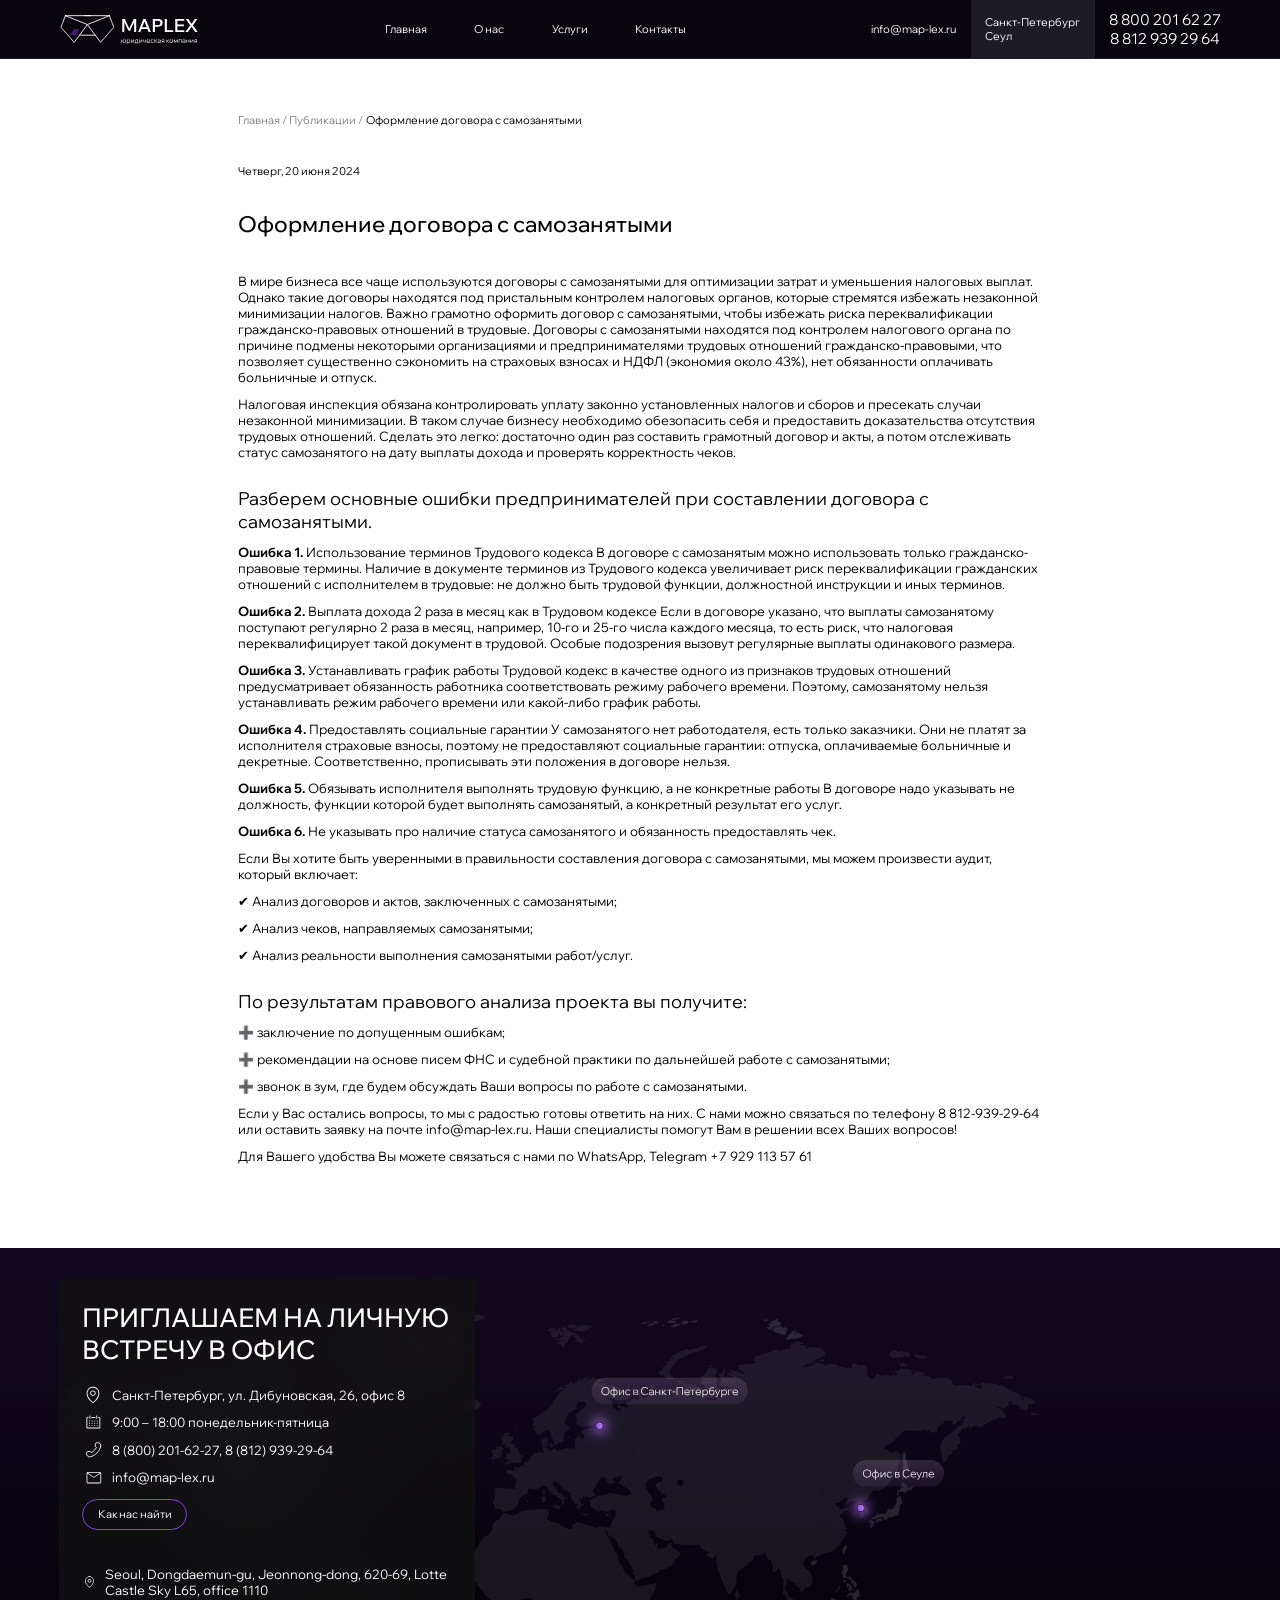
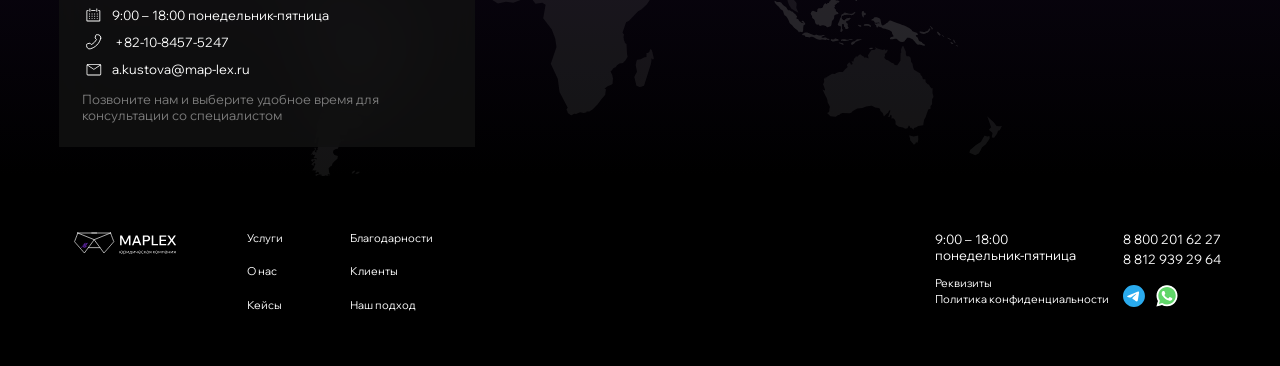
==== commit 9b41543d: "Add files via upload" ====
--- a/blog-page.html
+++ b/blog-page.html
@@ -38,6 +38,27 @@
     </header>
 
     <main>
+        <div class="breadcrumbs">
+            <div class="container">
+                <div class="breadcrumbs__wrap">
+                    <ul>
+                        <li>
+                            <a href="">
+                                Главная
+                            </a>
+                        </li>
+                        <li>
+                            <a href="">
+                                Публикации
+                            </a>
+                        </li>
+                        <li>
+                            Оформление договора с самозанятыми
+                        </li>
+                    </ul>
+                </div>
+            </div>
+        </div>
         <section class="blog-article">
             <div class="container">
                 <div class="blog-article__wrap">
--- a/style/style.css
+++ b/style/style.css
@@ -1863,7 +1863,7 @@
 
 /* blog-article start  */
 .blog-article {
-	padding-top: 124rem;
+	padding-top: 20rem;
 	padding-bottom: 80rem;
 }
 .blog-article .container {
@@ -1896,9 +1896,43 @@
 	font-size: 20rem;
 	margin-top: 30rem;
 }
+
+.breadcrumbs {
+	padding-top: 124rem;
+	padding-bottom: 20rem;
+}
+.breadcrumbs .container {
+	margin: 0 auto;
+	width: 880rem;
+}
+.breadcrumbs ul {
+	list-style: none;
+	padding: 0;
+	display: flex;
+}
+.breadcrumbs li {
+	position: relative;
+	margin-right: 2rem;
+	font-family: "Wix Madefor Display", sans-serif;
+	font-weight: 400;
+	font-size: 12rem;
+	color: #000;
+}
+.breadcrumbs li + li::before {
+	content: "/";
+	margin-right: 1rem;
+	color: rgba(0, 0, 0, 0.5);
+}
+.breadcrumbs a {
+	text-decoration: none;
+	font-family: "Wix Madefor Display", sans-serif;
+	font-weight: 400;
+	font-size: 12rem;
+	color: rgba(0, 0, 0, 0.5);
+}
 @media (max-width: 768px) {
 	.blog-article {
-		padding-top: 92rem;
+		padding-top: 16rem;
 		padding-bottom: 47rem;
 	}
 	.blog-article .container {
@@ -1916,5 +1950,33 @@
 		font-size: 16rem;
 		margin-top: 32rem;
 	}
-}
-/* blog-article end  */+
+	.breadcrumbs {
+		padding-top: 92rem;
+		padding-bottom: 16rem;
+	}
+	.breadcrumbs__wrap {
+		max-width: 244rem;
+		overflow: hidden;
+		white-space: nowrap;
+		text-overflow: ellipsis;
+		display: inline-block;
+		vertical-align: top;
+	}
+	.breadcrumbs .container {
+		margin: 0 20rem;
+		width: auto;
+	}
+	.breadcrumbs li {
+		font-size: 10rem;
+	}
+	.breadcrumbs__wrap li:last-child {
+		white-space: nowrap;
+		overflow: hidden;
+		text-overflow: ellipsis;
+	}
+	.breadcrumbs a {
+		font-size: 10rem;
+	}
+}
+/* blog-article end  */
